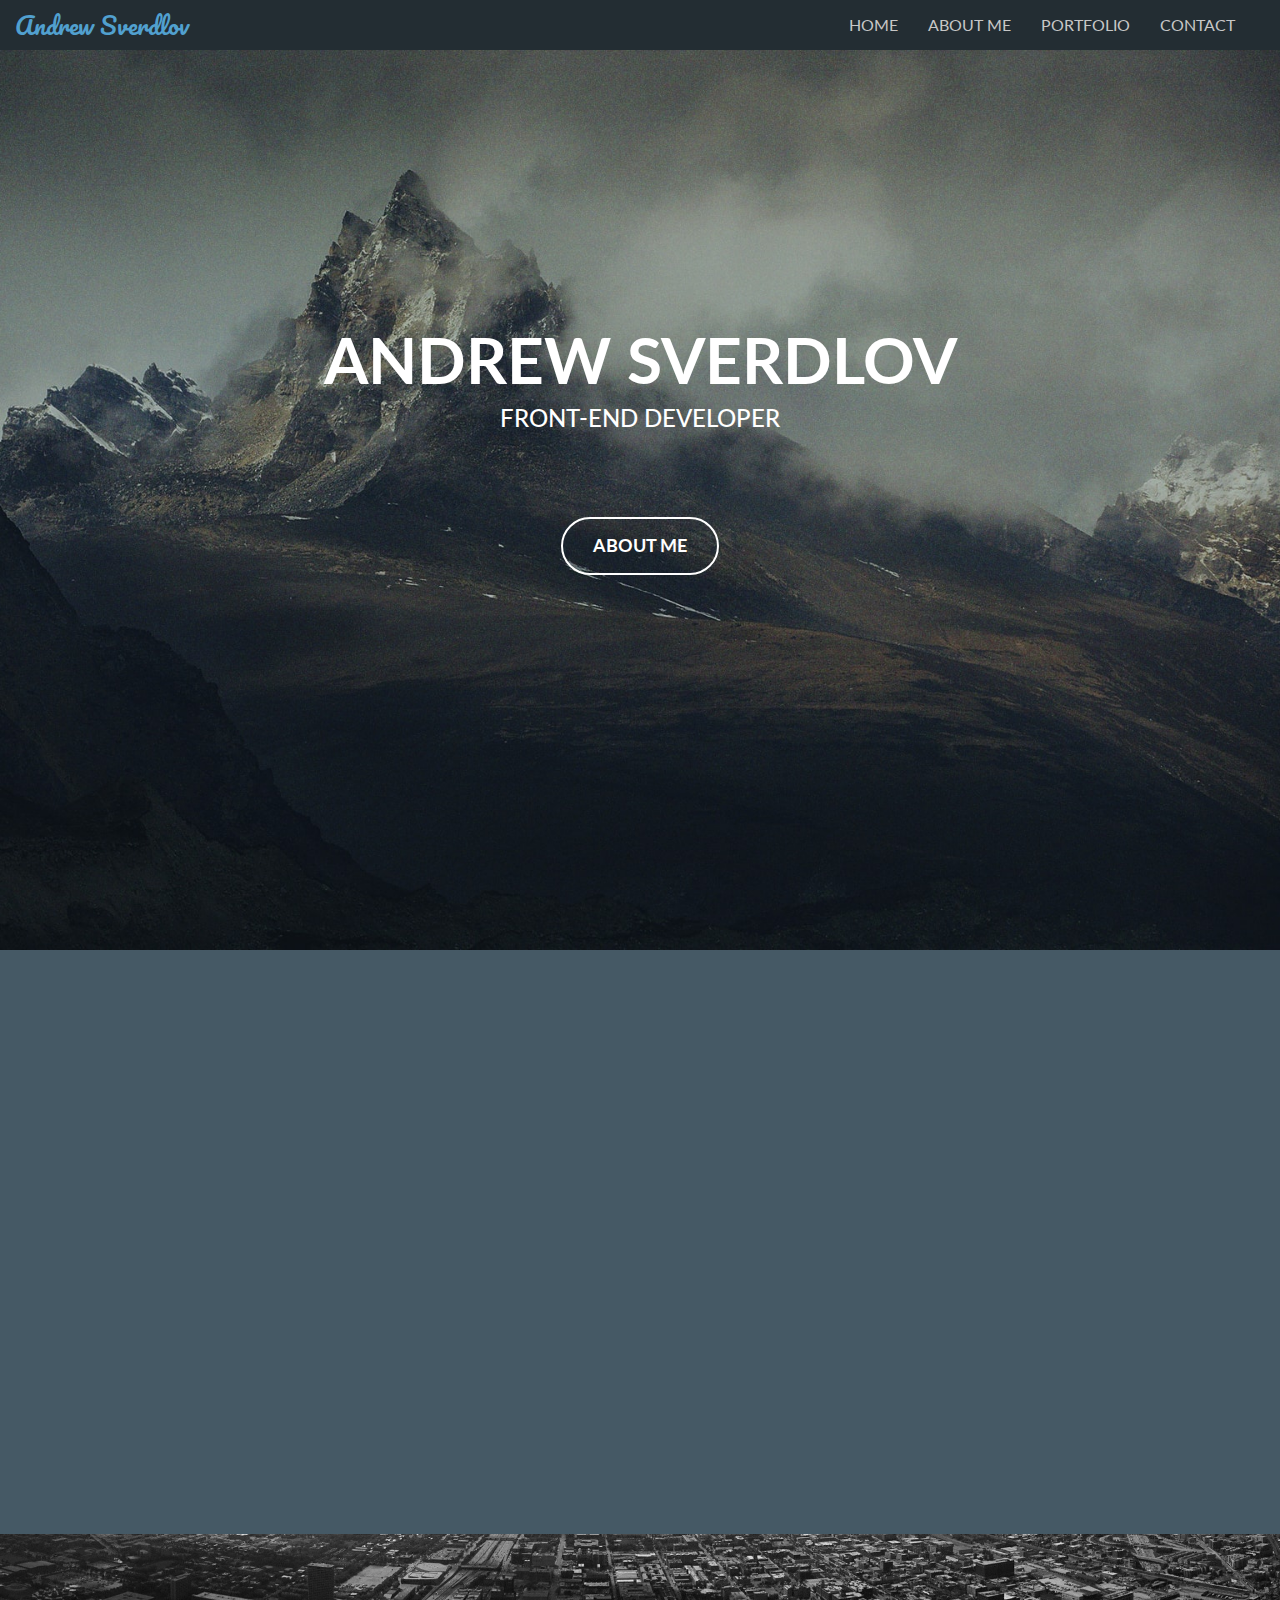
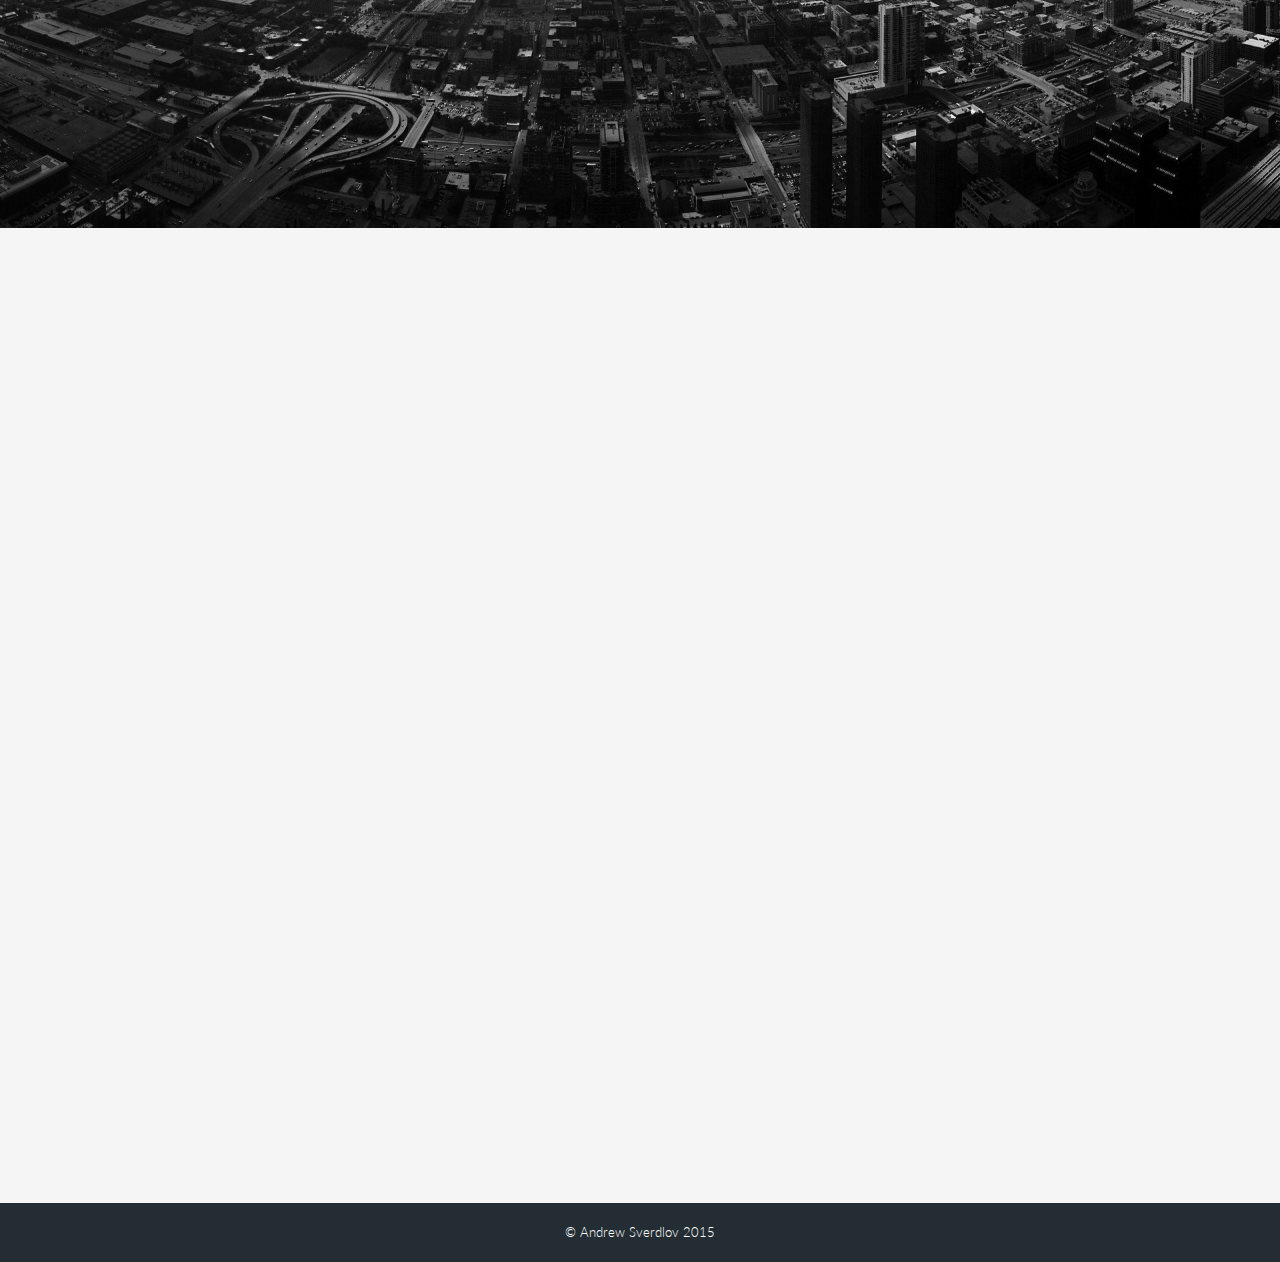
==== index.html @ c20b2b4c "Add new LP dreameshare" ====
<!DOCTYPE html>
<html>
<head>
	<title>Andrew Sverdlov Front-end Developer Portfolio</title>
	<meta charset="utf-8">
	<meta name="viewport" content="width=device-width, initial-scale=1">
	<link rel="stylesheet" type="text/css" href="css/reset.css"/>
	<link rel="stylesheet" type="text/css" href="css/bootstrap.min.css"/>
	<link rel="stylesheet" type="text/css" href="css/animate.css"/>
	<link rel="stylesheet" type="text/css" href="css/main.css"/>
</head>
<body>

<nav class="navbar navbar-default" role="navigation">
  <div class="container-fluid">
    <!-- Brand and toggle get grouped for better mobile display -->
    <div class="navbar-header">
      <button type="button" class="navbar-toggle" data-toggle="collapse" data-target="#bs-example-navbar-collapse-1">
            <span class="sr-only">Toggle navigation</span>
            <span class="icon-bar"></span>
            <span class="icon-bar"></span>
            <span class="icon-bar"></span>
          </button>
      <a class="navbar-brand" href="#">Andrew Sverdlov</a>
    </div>

    <!-- Collect the nav links, forms, and other content for toggling -->
    <div class="collapse navbar-collapse" id="bs-example-navbar-collapse-1">
      <ul class="nav navbar-nav pull-right">
        <li><a href="#">Home</a></li>
        <li id="link-about"><a href="#">About me</a></li>
        <li id="link-portfolio"><a href="#">Portfolio</a></li>
        <li id="link-contact"><a href="#">Contact</a></li>
      </ul>
    </div><!-- /.navbar-collapse -->
  </div><!-- /.container-fluid -->
</nav>

<div class="container-fluid">

	<div class="row">
	<header>
			<div class="paticles">
				<div class="text-center">
					<h2 class="animated fadeInUp">
						Andrew Sverdlov
					</h2>
					<h1 class="animated fadeInUp">
						Front-End Developer
					</h1>
					<div class="animated fadeInUp">
						<a href="#" class="btn float-shadow" id="button-about">About me</a>
					</div>
				</div>
			</div>
	</header>
	</div>
	
	<div class="row about" id="about">
		<h1 class="section-title os-animation" data-os-animation="fadeInUp">About me</h1>
		<div class="about-flex">
			<div class="col-lg-8 col-md-8 col-sm-6 os-animation" data-os-animation="fadeInUp">
				<p>
					Lorem ipsum dolor sit amet, consectetur adipisicing elit. Tempore, nihil nobis sint error cupiditate quisquam excepturi, voluptatem quasi praesentium iusto at facilis mollitia similique ab velit aperiam, libero, quaerat quae.
				</p>
				<p>
					Lorem ipsum dolor sit amet, consectetur adipisicing elit. Commodi soluta et, similique est quia voluptatum dignissimos a ut repellendus, dolorem delectus sint incidunt enim corporis laboriosam rem officiis illum quasi.
				</p>
				<p>
					Lorem ipsum dolor sit amet, consectetur adipisicing elit. Commodi soluta et, similique est quia voluptatum dignissimos a ut repellendus, dolorem delectus sint incidunt enim corporis laboriosam rem officiis illum quasi.
				</p>	
			</div>
			<div class="col-lg-4 col-md-4 col-sm-6 photo os-animation" data-os-animation="fadeInUp">
				<img src="images/me1.png" alt="" class="img-responsive">
			</div>
		</div>
	</div>
	
	<div class="row skills">
		<h1 class="section-title os-animation" data-os-animation="fadeInUp">My skills</h1>
		<div class="col-sm-4 os-animation" data-os-animation="fadeInUp">
			<ul>
				<li>HTML 5</li>
				<li>CSS 3</li>
				<li>JavaScript</li>
			</ul>
		</div>
		<div class="col-sm-4 os-animation" data-os-animation="fadeInUp">
			<ul>
				<li>jQuery</li>
				<li>Ajax</li>
				<li>Twitter Bootstrap</li>
			</ul>
		</div>
		<div class="col-sm-4 os-animation" data-os-animation="fadeInUp">
			<ul>
				<li>Responsive Web Design</li>
				<li>Photoshop</li>
				<li>Git</li>
			</ul>
		</div>
	</div>

	<div class="row portfolio" id="portfolio">
		<h1 class="section-title os-animation" data-os-animation="fadeInUp">Portfolio</h1>
			<div class="col-xs-6 col-sm-6 col-md-3 portfolio-item os-animation" data-os-animation="fadeInUp">
				<a href="sites/emmeline/emmeline.html">
				<img src="images/emmeline.jpg" alt="" class="img-responsive"></a>
			</div>
			<div class="col-xs-6 col-sm-6 col-md-3 portfolio-item os-animation" data-os-animation="fadeInUp">
				<a href="sites/kitchen/kitchen.html">
				<img src="images/kitchen.jpg" alt="" class="img-responsive"></a>
			</div>
			<div class="col-xs-6 col-sm-6 col-md-3 portfolio-item os-animation" data-os-animation="fadeInUp">
				<a href="sites/portfolio/portfolio.html">
				<img src="images/portfolio.jpg" alt="" class="img-responsive"></a>
			</div>
			<div class="col-xs-6 col-sm-6 col-md-3 portfolio-item os-animation" data-os-animation="fadeInUp">
				<a href="sites/bino/bino.html">
				<img src="images/bino.jpg" alt="" class="img-responsive"></a>
			</div>
			<div class="col-xs-6 col-sm-6 col-md-3 portfolio-item os-animation" data-os-animation="fadeInUp">
				<a href="sites/dreameshare/dreameshare.html">
				<img src="images/dreameshare.jpg" alt="" class="img-responsive"></a>
			</div>
	</div>
	<div class="row contact" id="contact">
		<h1 class="section-title os-animation" data-os-animation="fadeInUp">Contact me</h1>
		<div class="col-md-4 col-sm-6 col-md-offset-2 os-animation  text-center" data-os-animation="fadeInUp">
			<p>
			If you are interested in something , do not hesitate to write
			</p>
			<p>
			I will be glad to answer your questions.
			</p>
			<p class="email">sverdlov.andrew@gmail.com</p>
			<p class="phone">+38 063 874 02 44</p>
			<div class="social ">
				<a href="https://www.facebook.com/andrew.sverdlov.12" target="_blank" class="ico"></a>
				<a href="https://vk.com/andrew_sverdlov" target="_blank" class="ico"></a>
				<a href="skype:a.n.d.r.y.2?add" target="_blank" class="ico"></a>
				<a href="https://github.com/sverdlov" target="_blank" class="ico"></a>
			</div>
		</div>
		<div class="col-md-4 col-sm-6 col-xs-10 centering os-animation" data-os-animation="fadeInUp">
			<div class="alert alert-success collapse">
				<strong><span class="glyphicon glyphicon-send"></span><strong> Success! Message sent.</strong>
			</div>
    		<div class="alert alert-danger collapse">
    			<span class="glyphicon glyphicon-alert"></span><strong> Error! Please check the inputs.</strong>
    		</div>
			<form id="contact-form">
				<input type="email" name="_replyto" class="contact-input" placeholder="Your e-mail" required>
				<input type="text" name="name" class="contact-input" placeholder="Your name" required>
				<input type="hidden" name="_subject" value="New submission!" />
				<textarea name="message" class="contact-input" rows="7" placeholder="What are you interested in?" required></textarea>
				<button type="submit" class="btn send pull-right">Send</button>
				
			</form>
		</div>
	</div>
	
	<div class="row foo">
		<p>© Andrew Sverdlov 2015</p>
	</div>
</div>

<script src="https://code.jquery.com/jquery-2.1.4.min.js"></script>
<script type="text/javascript" src="js/jquery-2.1.4.min.js"></script>
<script type="text/javascript" src="js/jquery.waypoints.min.js"></script>
<script type="text/javascript" src="js/bootstrap.min.js"></script>	
<script type="text/javascript" src="js/collapse.js"></script>	
<script type="text/javascript" src="js/main.js"></script>	
</body> 
</html>
---- css/main.css ----
@import url(https://fonts.googleapis.com/css?family=Lato:400,300,700&subset=latin,latin-ext);
@import url(https://fonts.googleapis.com/css?family=Pacifico);
html, body {
	font-family: 'Lato', sans-serif;
	font-size: 16px;
}

p {
	font-weight: 300;
	line-height: 1.5em;
}

.os-animation{
  opacity: 0;
}

.os-animation.animated{
    opacity: 1;
}

.navbar {
	background: #232D33;
	border: none;
	border-radius: 0;
	margin: 0;
}

.navbar-brand {
	font-family: 'Pacifico', cursive;
	font-size: 24px;
	color: #488fb8 !important;
	transition: all .2s;
}

.navbar-brand:hover {
	color: #51a0cf !important;
	transition: all .2s;
}

.navbar-nav {
	margin-left: 30px;
}

.navbar-default .navbar-nav>li>a {
	text-transform: uppercase;
	position: relative;
	color: #c7c7c7;
}

.navbar-default .navbar-nav>li:after {
	content: '';
	display: block;
	width: 0;
	height: 3px;
	bottom: 0px;
	position: absolute;
	background: transparent;
	transition: all 0.2s;
}

.navbar-default .navbar-nav>li:hover:after {
	width: 100%;
	background: #488fb8;
	transition: all 0.2s;
}

.navbar-default .navbar-nav>li>a:hover {
	color: #ebebeb;
}

header {
	height: 100vh;
	line-height: 4em;
	padding: 140px 0 120px;
	background: #323e48 url(../images/h_bg_min.jpg) center center;
	background-size: cover;
}

header h2 {
	font-size: 4em;
	color: #fff;
	text-transform: uppercase;
	margin: 15vh 0 0;
	font-weight: bold;
}
header h1 {
	margin: 10px 0 80px 0;
	color: #fff;
	font-size: 1.5em;
	text-transform: uppercase;
	letter-spacing: 0.3;
}

@media (max-width: 767px) {
	header h2 {
		margin: 0; 
		font-size: 1.875em;
		line-height: 1.875em;
	}
	header h1 {
		font-size: 1.125em;
		margin-bottom: 5em;
	}
}

#button-about {
	border: 2px solid #fff;
	font-size: 18px;
	text-transform: uppercase;
	color: #fff;
	padding: 14px 30px;
	border-radius: 50px;
	font-weight: bold;
}

.about {
	position: relative;
	background: #455965;
}

.about-flex {
	display: flex;
	flex-wrap: wrap;
}

.about h1 {
	margin-top: 40px;
	color: #fff;
}

.about p {
	padding-top: 50px;
	color: #fff;
}

.photo {
	padding: 0;
	display: flex;
	justify-content: flex-end;
	align-items: flex-end;
}

.skills {
	background: url('../images/2.jpg') 50% 100%;
	background-size: cover;
	padding: 0 60px 50px 60px;
}

.skills .section-title {
	color: #fff;
	padding-bottom: 50px;
}


.skills li {
	color: #fff;
	line-height: 2;
	font-weight: 300;
	font-size: 1.2em;
	list-style-image: url('../images/marker.png');
}

.section-title {
	text-align: center;
	text-transform: uppercase;
	font-weight: 700;
  	background-position: center bottom;
}

.portfolio {
	background: #F5F5F5;
}

.portfolio h1 {
	padding: 20px 0;
	margin: 0;
}

.portfolio-item {
	padding: 0;
}

.portfolio-item img {
	-webkit-filter: grayscale(100%);
  	filter: grayscale(100%);
  	transition: all 0.5s;
}

.portfolio-item img:hover {
	-webkit-filter: none;
  	filter: none;
  	transition: all 0.5s;
}

.contact {
	padding: 30px 0;
	background: #F5F5F5;
}

.contact p {
	text-align: center;
}

.contact h1 {
	padding: 40px 0;
	margin: 0;
}

.phone {
	font-weight: 700;
	font-size: 1.3em;
}

.ico {
	width: 60px;
	height: 60px;
	margin: 20px 5px;
	display: inline-block;
	background: url("../images/sprite.png");
}

.ico:nth-child(2) {
	background-position: -120px 0px;
}

.ico:nth-child(3) {
	background-position: -60px 0px;
}

.ico:nth-child(4) {
	background-position: -180px 0px;
}

.contact-input {
	font-weight: 400;
	display: block;
	margin-bottom: 15px;
	padding-left: 10px;
	width: 100%;
	border-radius: 2px;
	outline: none;
	border: 1px solid #C2C6B3;
	resize: none;
}

input.contact-input {
	height: 35px;
}

.foo {
	background: #232D33;
	padding: 10px;
	padding-top: 20px;
}

.foo p {
	color: #fff;
	text-align: center;
	font-size: 0.8em;
}

.send {
	color: #ebebeb;
	width: 100px;
	background: #232D33;
	transition: all .2s;
}

.send:focus {
	color: #ebebeb;
	outline: none;
}

.send:hover {
	color: #c7c7c7; 
	transition: all .2s;
}

.centering {
	/*float:none;*/
  	margin:0 auto;
}

/*@media (min-width:767px) {
.centering {
	float:none;
  	margin:0 auto;
}
}*/

@media (min-width:320px) and (max-width:768px) {
.centering {
	float:none;
  	margin:0 auto;
}
}

@media (max-width: 640px) {
	.portfolio-item {
		width: 100%;
	}
}
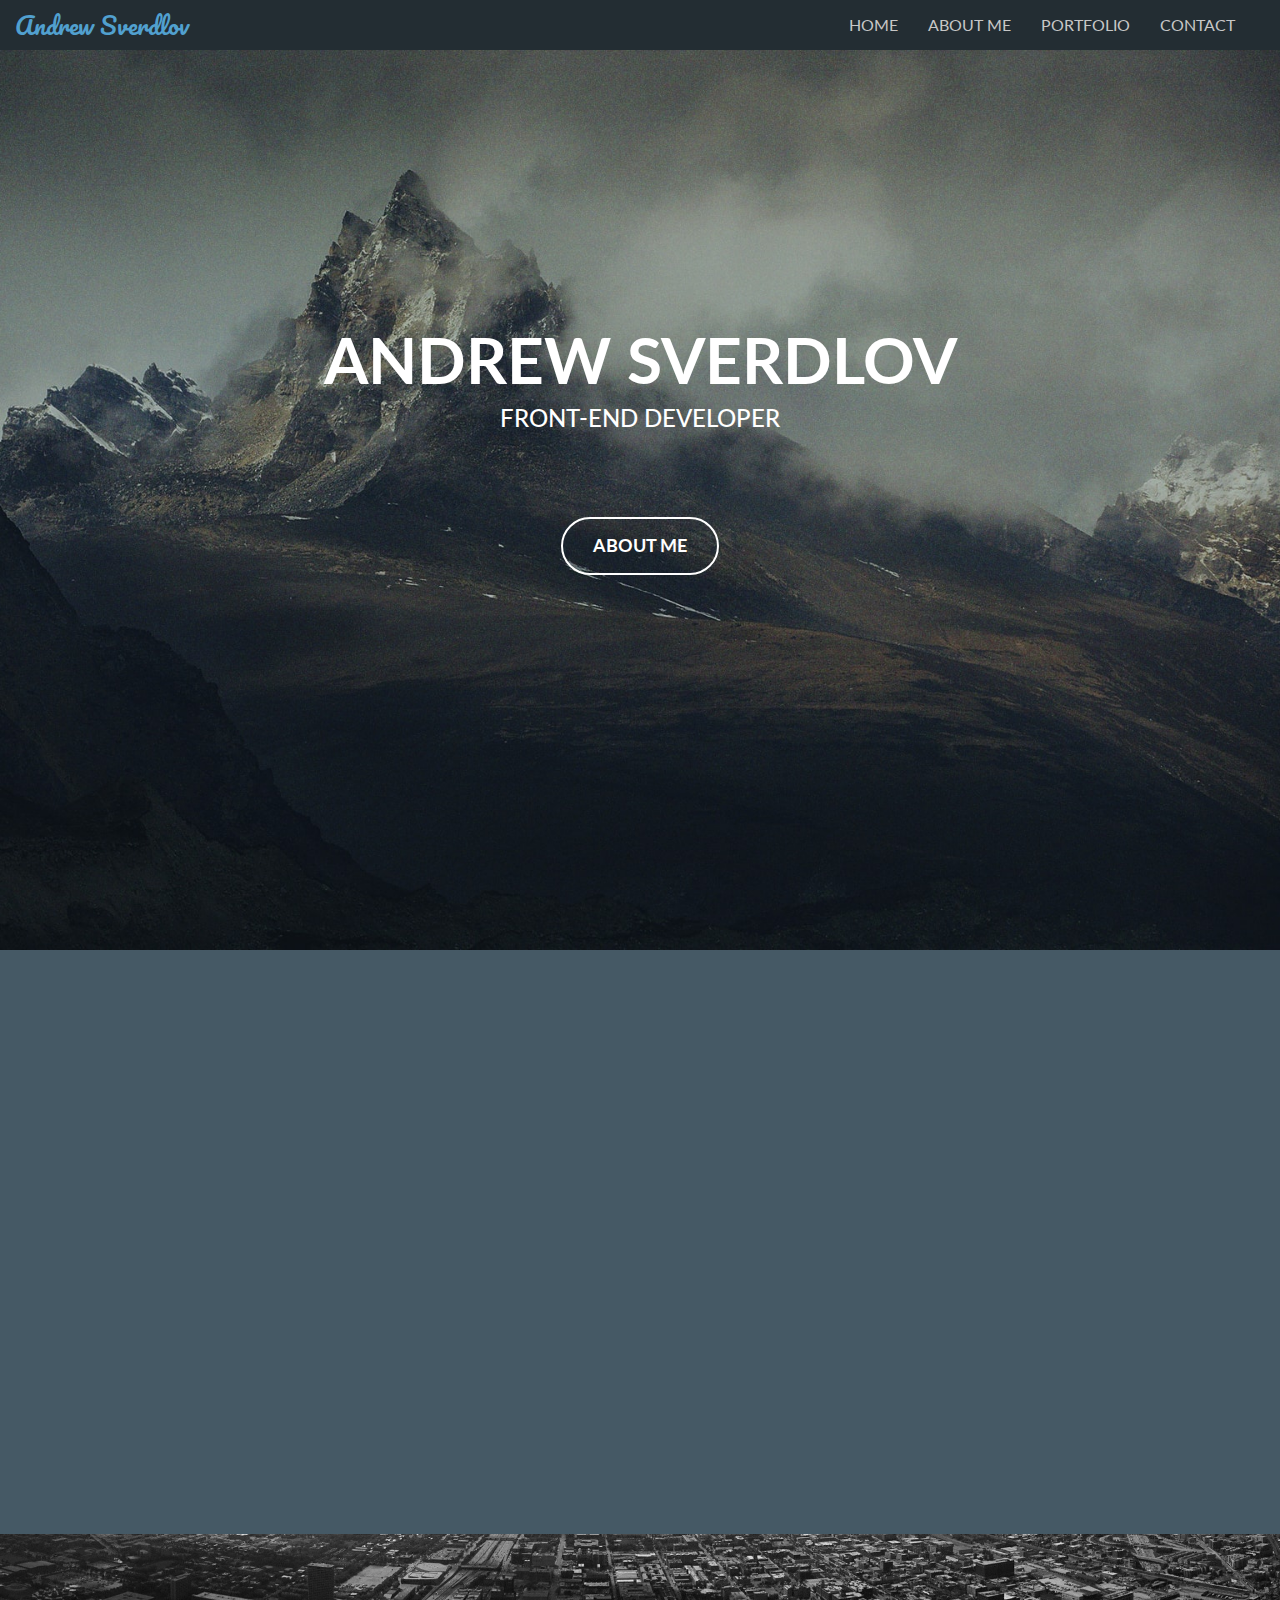
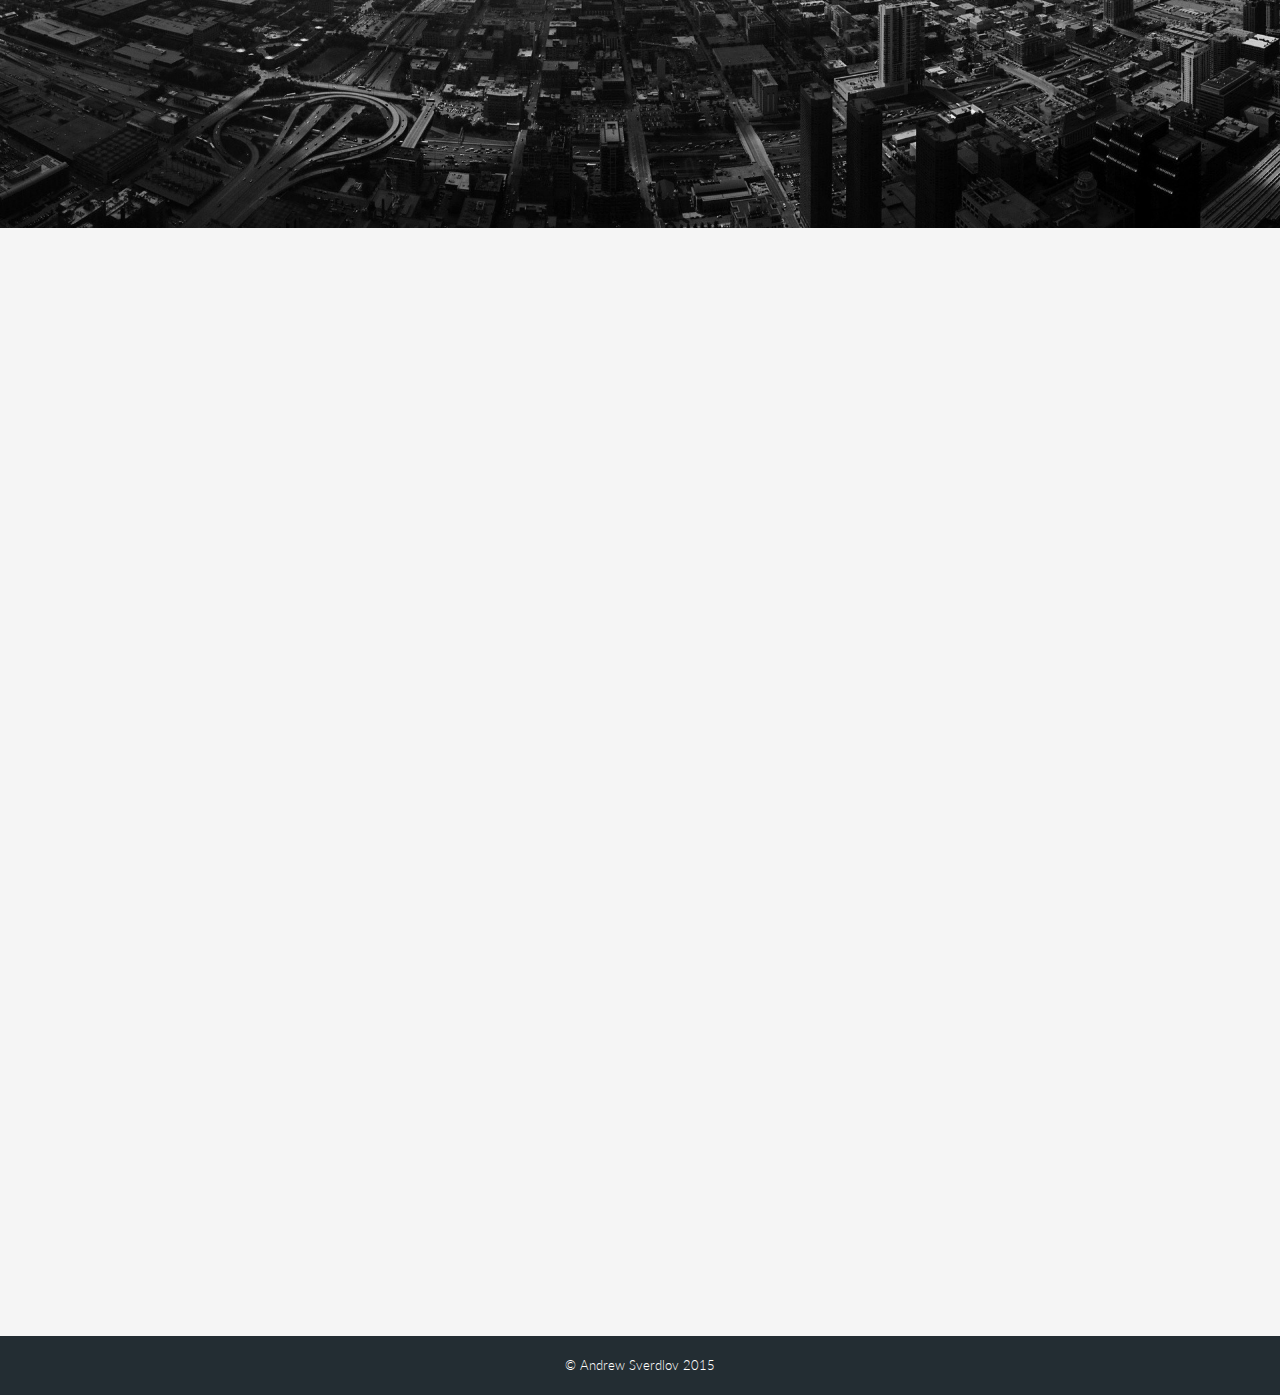
==== commit dff7f130: "Change grid" ====
--- a/index.html
+++ b/index.html
@@ -103,25 +103,29 @@
 
 	<div class="row portfolio" id="portfolio">
 		<h1 class="section-title os-animation" data-os-animation="fadeInUp">Portfolio</h1>
-			<div class="col-xs-6 col-sm-6 col-md-3 portfolio-item os-animation" data-os-animation="fadeInUp">
+			<div class="col-xs-6 col-sm-6 col-md-4 portfolio-item os-animation" data-os-animation="fadeInUp">
 				<a href="sites/emmeline/emmeline.html">
 				<img src="images/emmeline.jpg" alt="" class="img-responsive"></a>
 			</div>
-			<div class="col-xs-6 col-sm-6 col-md-3 portfolio-item os-animation" data-os-animation="fadeInUp">
+			<div class="col-xs-6 col-sm-4 col-md-4 portfolio-item os-animation" data-os-animation="fadeInUp">
 				<a href="sites/kitchen/kitchen.html">
 				<img src="images/kitchen.jpg" alt="" class="img-responsive"></a>
 			</div>
-			<div class="col-xs-6 col-sm-6 col-md-3 portfolio-item os-animation" data-os-animation="fadeInUp">
+			<div class="col-xs-6 col-sm-4 col-md-4 portfolio-item os-animation" data-os-animation="fadeInUp">
 				<a href="sites/portfolio/portfolio.html">
 				<img src="images/portfolio.jpg" alt="" class="img-responsive"></a>
 			</div>
-			<div class="col-xs-6 col-sm-6 col-md-3 portfolio-item os-animation" data-os-animation="fadeInUp">
+			<div class="col-xs-6 col-sm-4 col-md-4 portfolio-item os-animation" data-os-animation="fadeInUp">
 				<a href="sites/bino/bino.html">
 				<img src="images/bino.jpg" alt="" class="img-responsive"></a>
 			</div>
-			<div class="col-xs-6 col-sm-6 col-md-3 portfolio-item os-animation" data-os-animation="fadeInUp">
+			<div class="col-xs-6 col-sm-4 col-md-4 portfolio-item os-animation" data-os-animation="fadeInUp">
 				<a href="sites/dreameshare/dreameshare.html">
 				<img src="images/dreameshare.jpg" alt="" class="img-responsive"></a>
+			</div>
+			<div class="col-xs-6 col-sm-4 col-md-4 portfolio-item os-animation" data-os-animation="fadeInUp">
+				<a href="http://seoteam.guru/horoshop/">
+				<img src="images/seo_horoshop.jpg" alt="" class="img-responsive"></a>
 			</div>
 	</div>
 	<div class="row contact" id="contact">
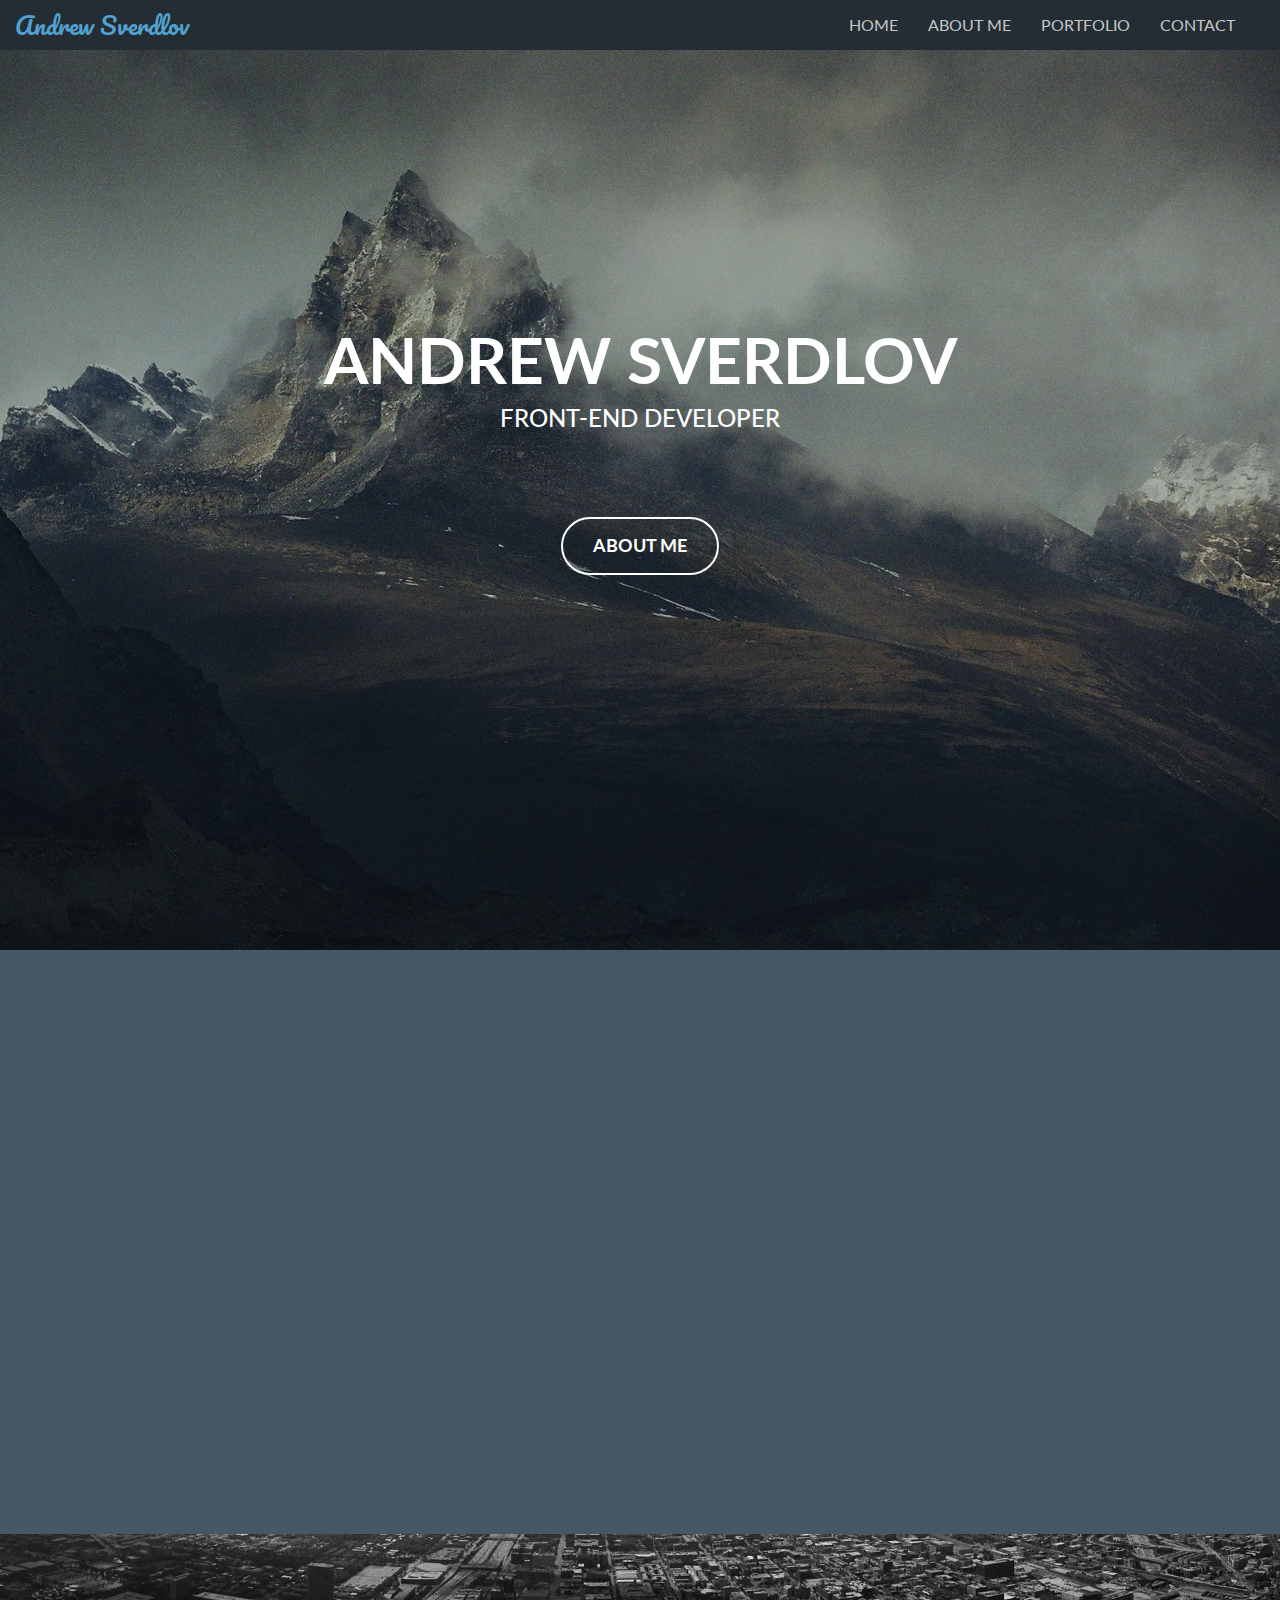
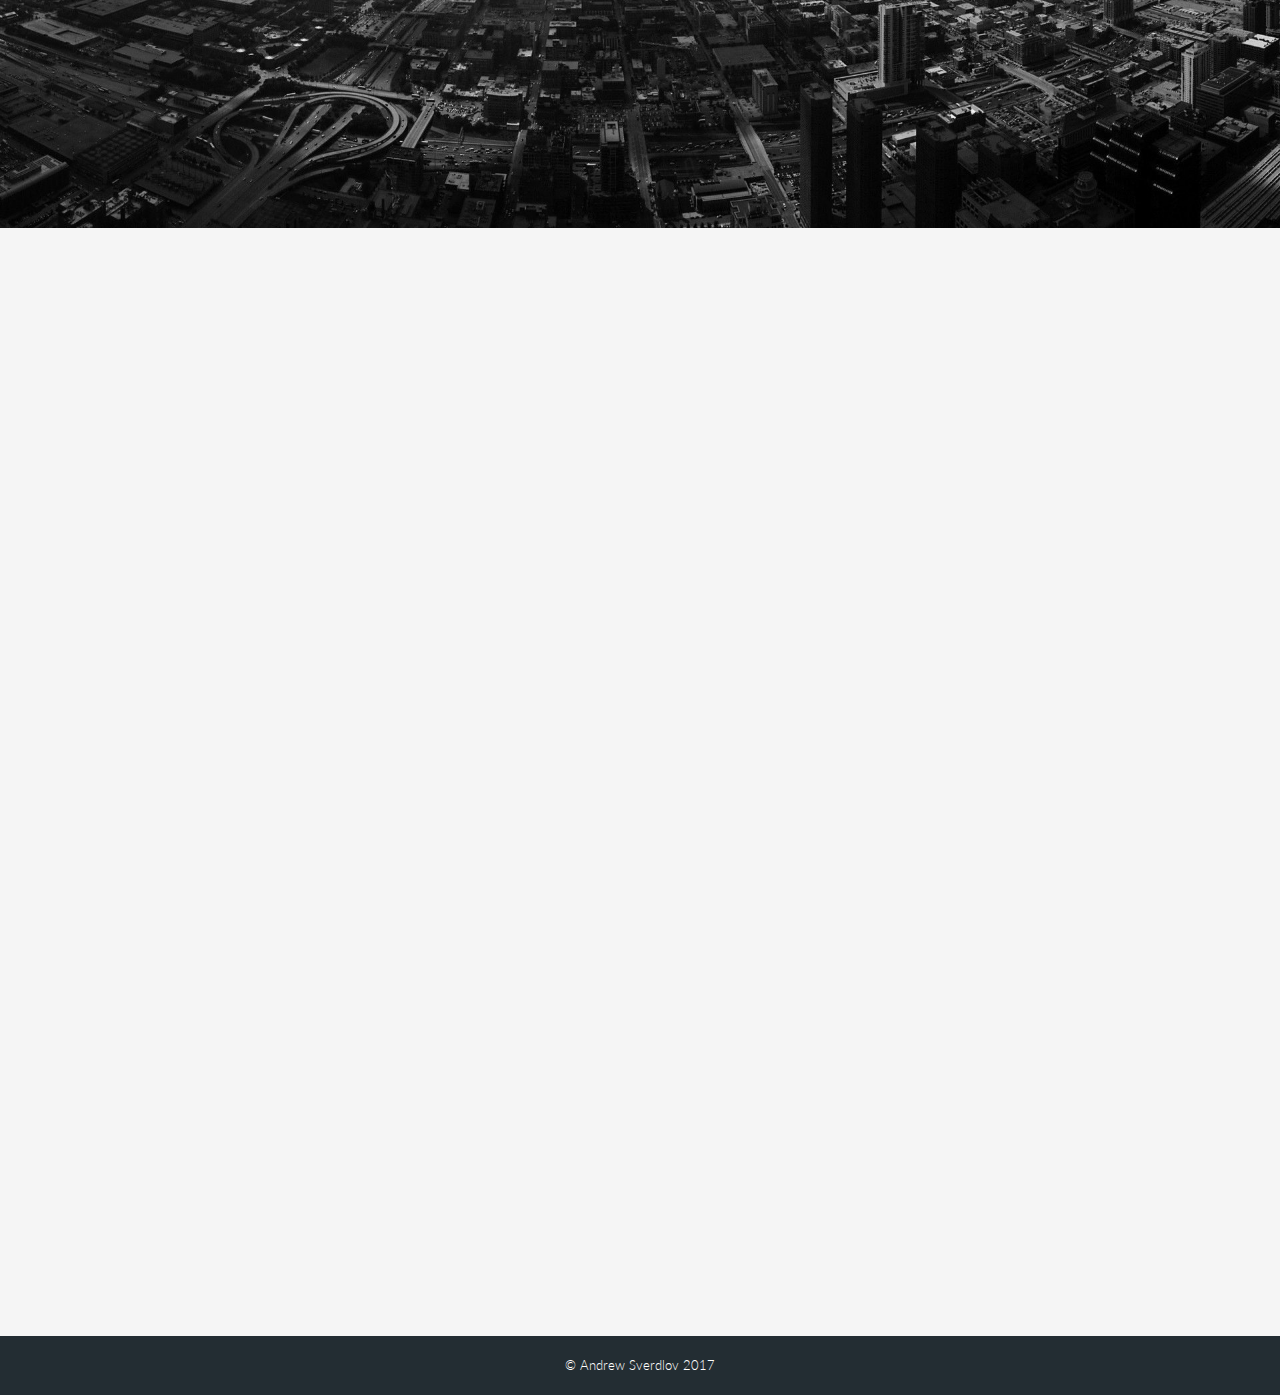
==== commit 28df75cd: "Compess files" ====
--- a/index.html
+++ b/index.html
@@ -103,7 +103,7 @@
 
 	<div class="row portfolio" id="portfolio">
 		<h1 class="section-title os-animation" data-os-animation="fadeInUp">Portfolio</h1>
-			<div class="col-xs-6 col-sm-6 col-md-4 portfolio-item os-animation" data-os-animation="fadeInUp">
+			<div class="col-xs-6 col-sm-4 col-md-4 portfolio-item os-animation" data-os-animation="fadeInUp">
 				<a href="sites/emmeline/emmeline.html">
 				<img src="images/emmeline.jpg" alt="" class="img-responsive"></a>
 			</div>
@@ -165,7 +165,7 @@
 	</div>
 	
 	<div class="row foo">
-		<p>© Andrew Sverdlov 2015</p>
+		<p>© Andrew Sverdlov 2017</p>
 	</div>
 </div>
 
@@ -173,7 +173,36 @@
 <script type="text/javascript" src="js/jquery-2.1.4.min.js"></script>
 <script type="text/javascript" src="js/jquery.waypoints.min.js"></script>
 <script type="text/javascript" src="js/bootstrap.min.js"></script>	
-<script type="text/javascript" src="js/collapse.js"></script>	
-<script type="text/javascript" src="js/main.js"></script>	
+<script type="text/javascript" src="js/collapse.min.js"></script>	
+<script type="text/javascript" src="js/main.min.js"></script>
+<!-- Yandex.Metrika counter -->
+<script type="text/javascript">
+    (function (d, w, c) {
+        (w[c] = w[c] || []).push(function() {
+            try {
+                w.yaCounter41920464 = new Ya.Metrika({
+                    id:41920464,
+                    clickmap:true,
+                    trackLinks:true,
+                    accurateTrackBounce:true,
+                    webvisor:true
+                });
+            } catch(e) { }
+        });
+
+        var n = d.getElementsByTagName("script")[0],
+            s = d.createElement("script"),
+            f = function () { n.parentNode.insertBefore(s, n); };
+        s.type = "text/javascript";
+        s.async = true;
+        s.src = "https://mc.yandex.ru/metrika/watch.js";
+
+        if (w.opera == "[object Opera]") {
+            d.addEventListener("DOMContentLoaded", f, false);
+        } else { f(); }
+    })(document, window, "yandex_metrika_callbacks");
+</script>
+<noscript><div><img src="https://mc.yandex.ru/watch/41920464" style="position:absolute; left:-9999px;" alt="" /></div></noscript>
+<!-- /Yandex.Metrika counter -->	
 </body> 
 </html>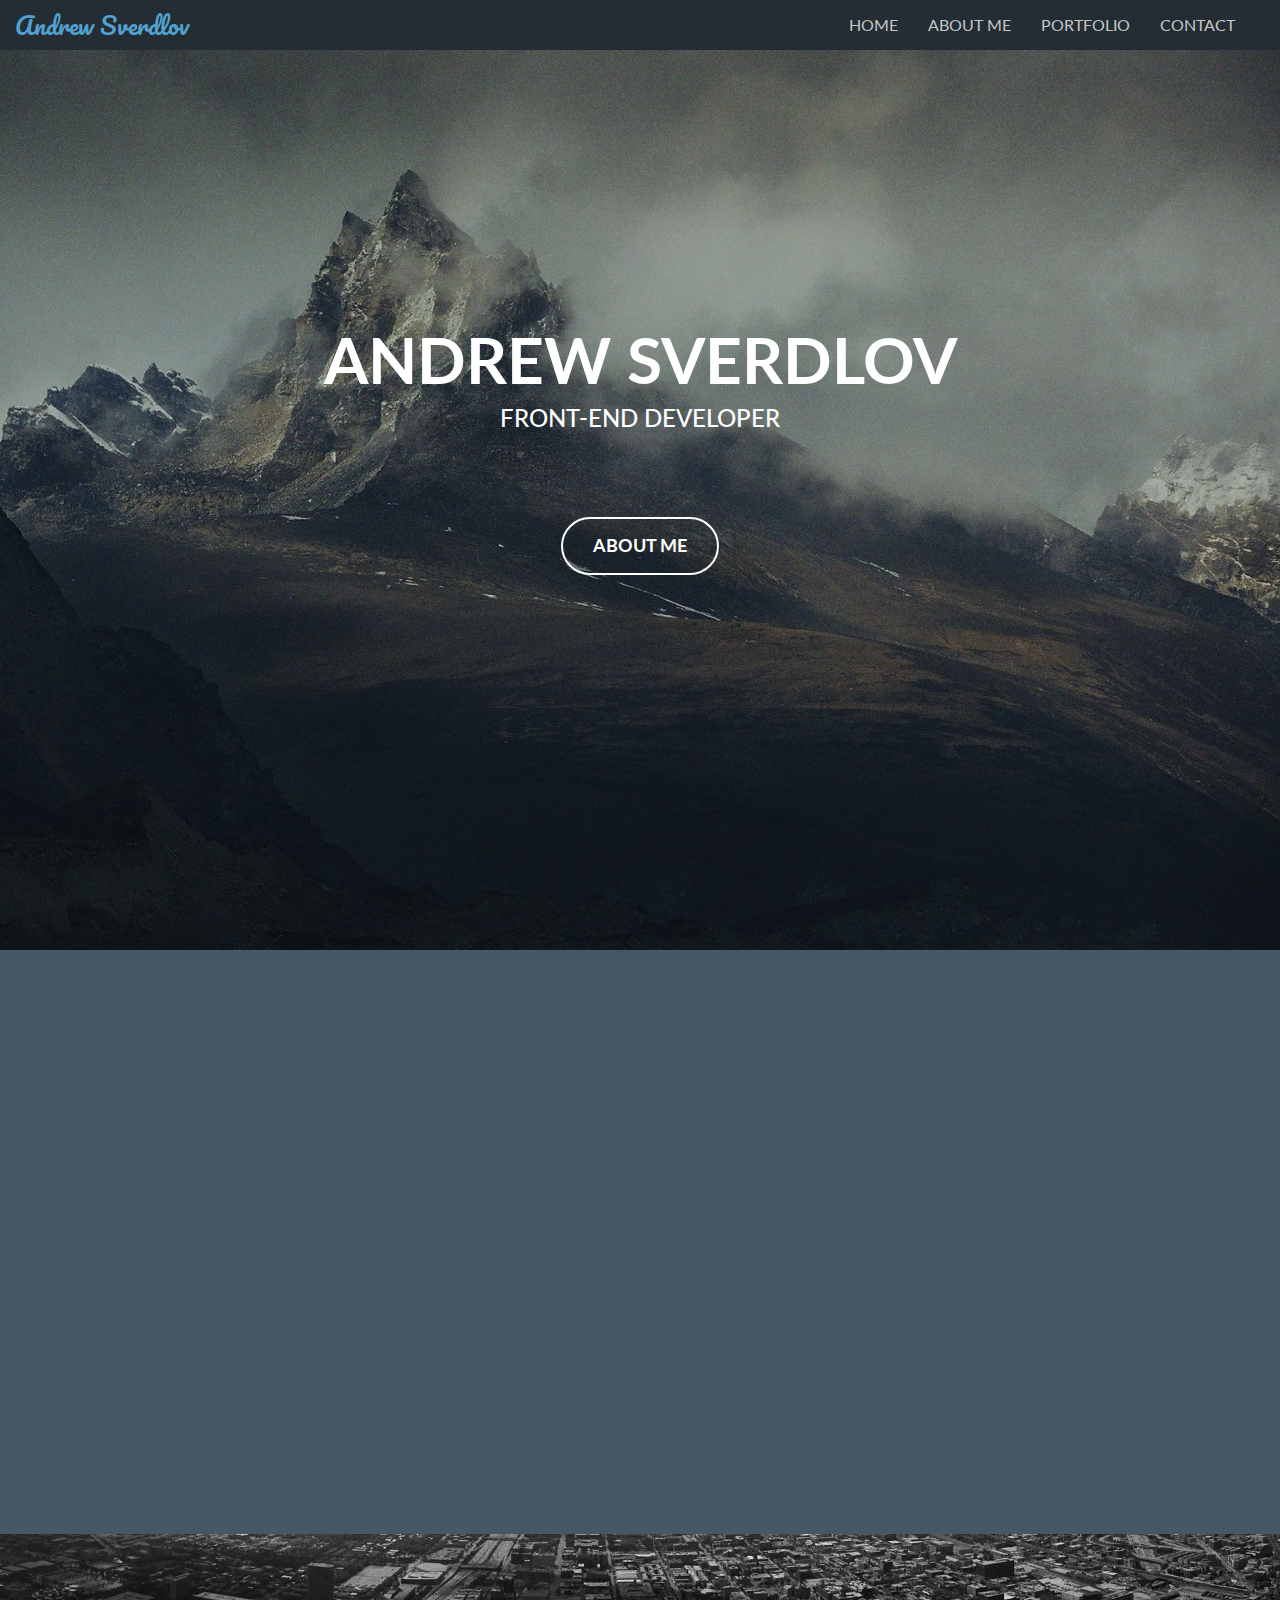
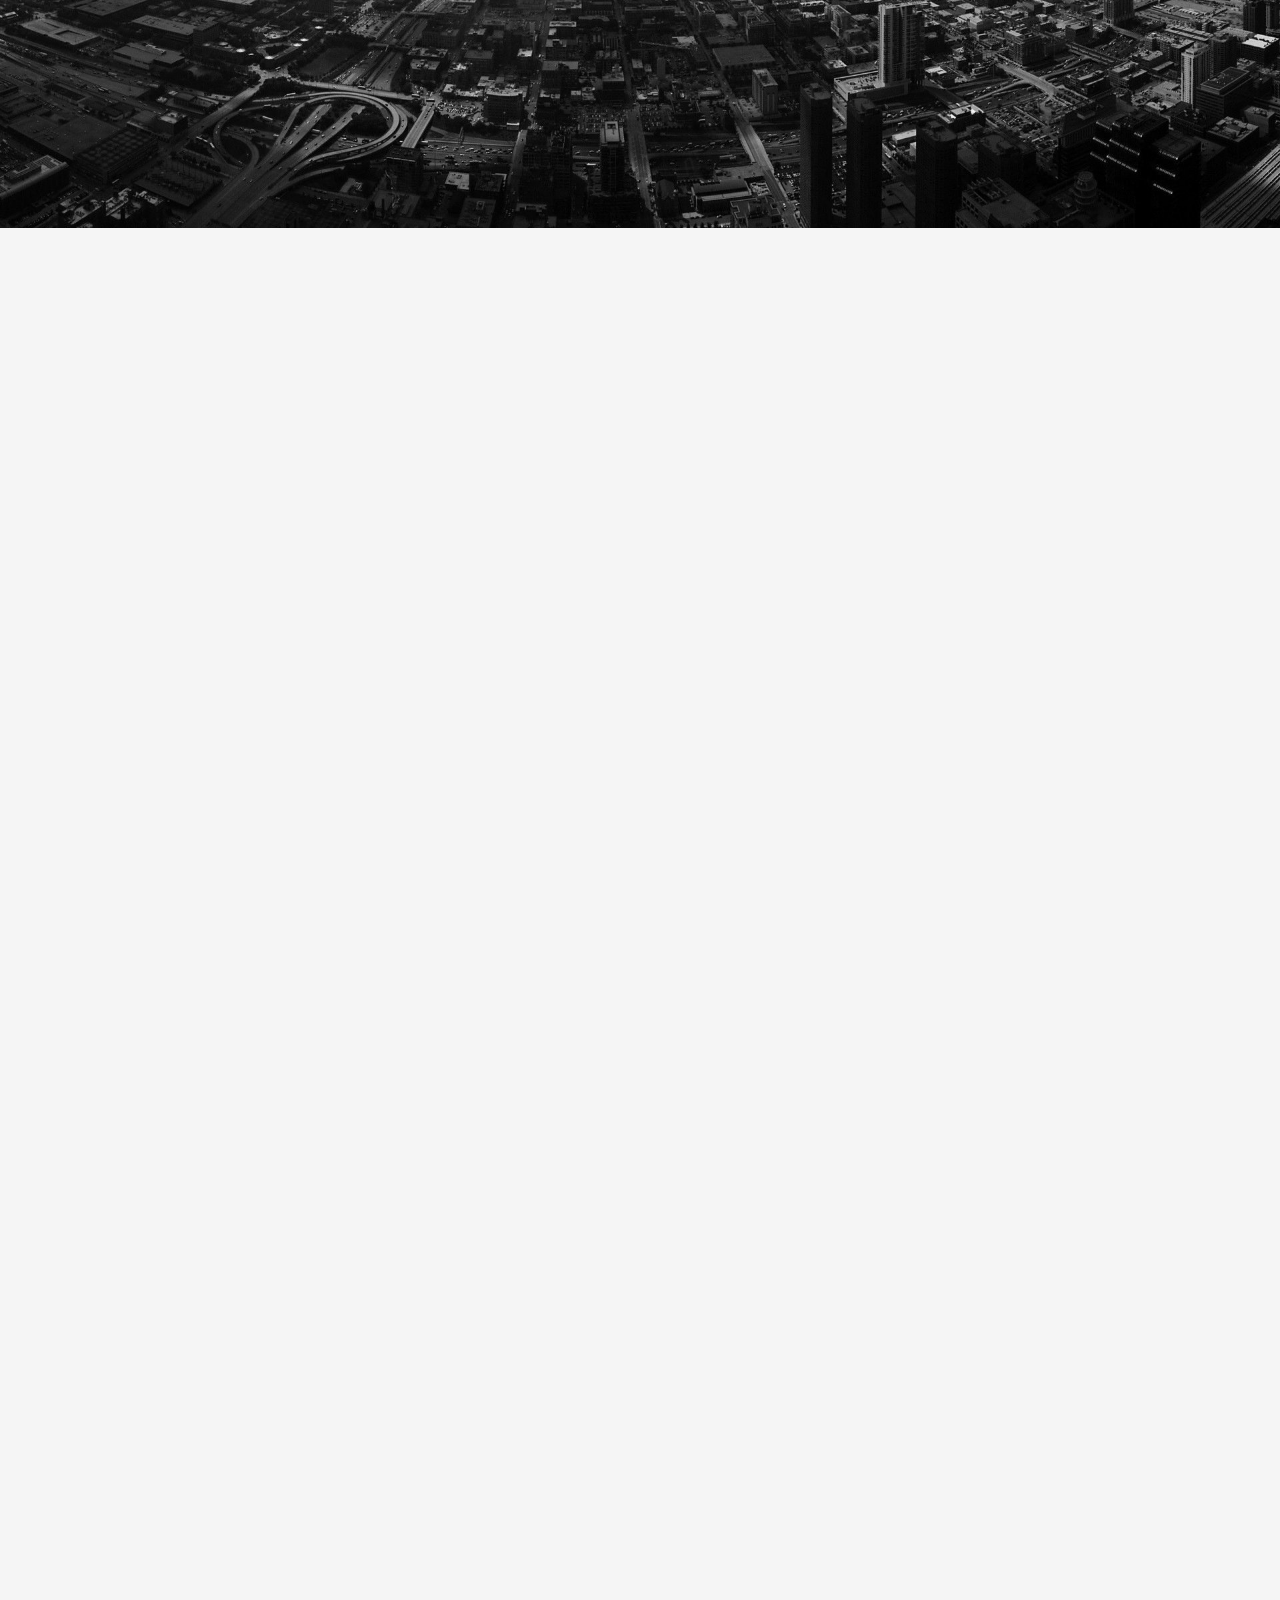
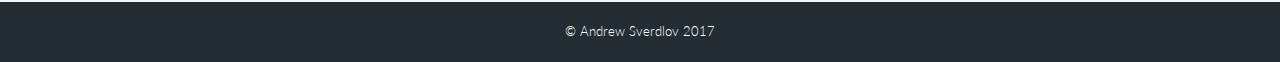
==== commit a09965ed: "add kb" ====
--- a/index.html
+++ b/index.html
@@ -127,6 +127,10 @@
 				<a href="http://seoteam.guru/horoshop/">
 				<img src="images/seo_horoshop.jpg" alt="" class="img-responsive"></a>
 			</div>
+            <div class="col-xs-6 col-sm-4 col-md-4 portfolio-item os-animation" data-os-animation="fadeInUp">
+                <a href="kb.html">
+                <img src="images/seo_horoshop.jpg" alt="" class="img-responsive"></a>
+            </div>
 	</div>
 	<div class="row contact" id="contact">
 		<h1 class="section-title os-animation" data-os-animation="fadeInUp">Contact me</h1>
@@ -148,7 +152,7 @@
 		</div>
 		<div class="col-md-4 col-sm-6 col-xs-10 centering os-animation" data-os-animation="fadeInUp">
 			<div class="alert alert-success collapse">
-				<strong><span class="glyphicon glyphicon-send"></span><strong> Success! Message sent.</strong>
+                <strong><span class="glyphicon glyphicon-send"></span><strong> Success! Message sent.</strong></strong>
 			</div>
     		<div class="alert alert-danger collapse">
     			<span class="glyphicon glyphicon-alert"></span><strong> Error! Please check the inputs.</strong>
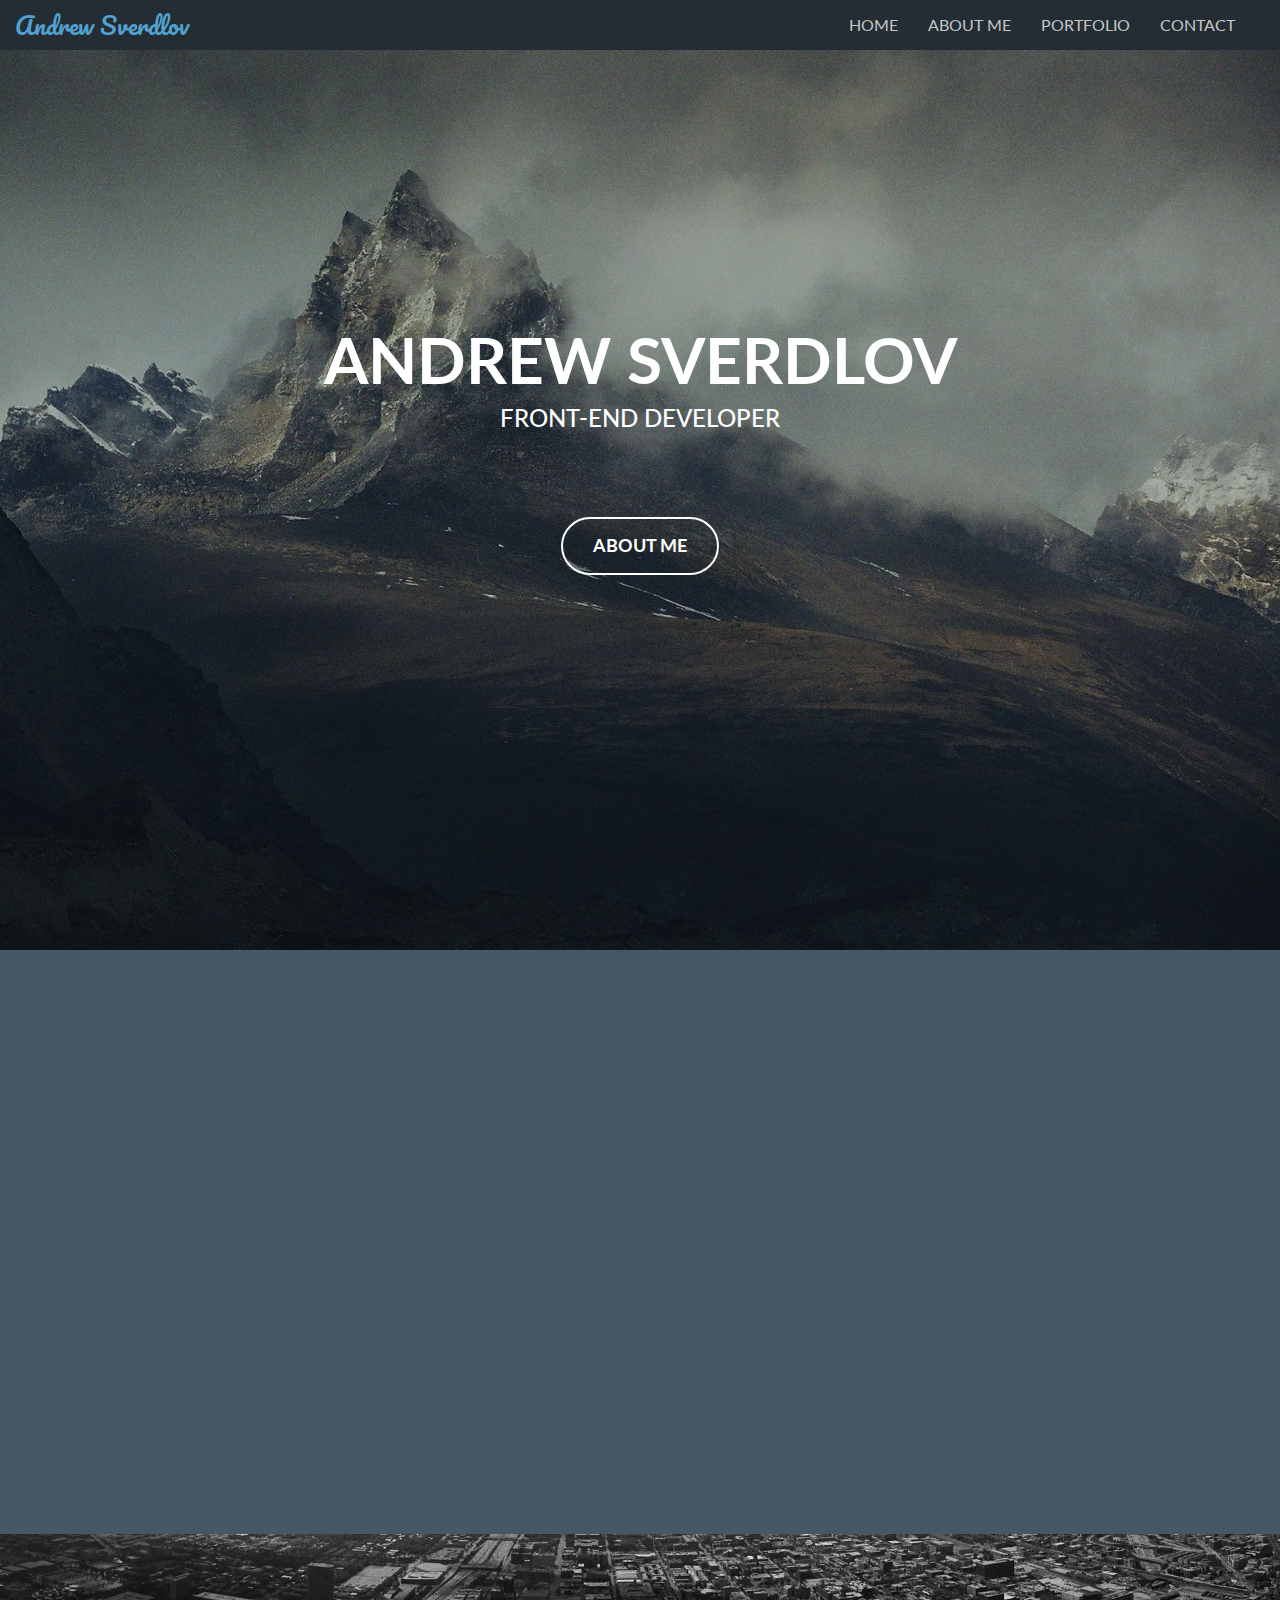
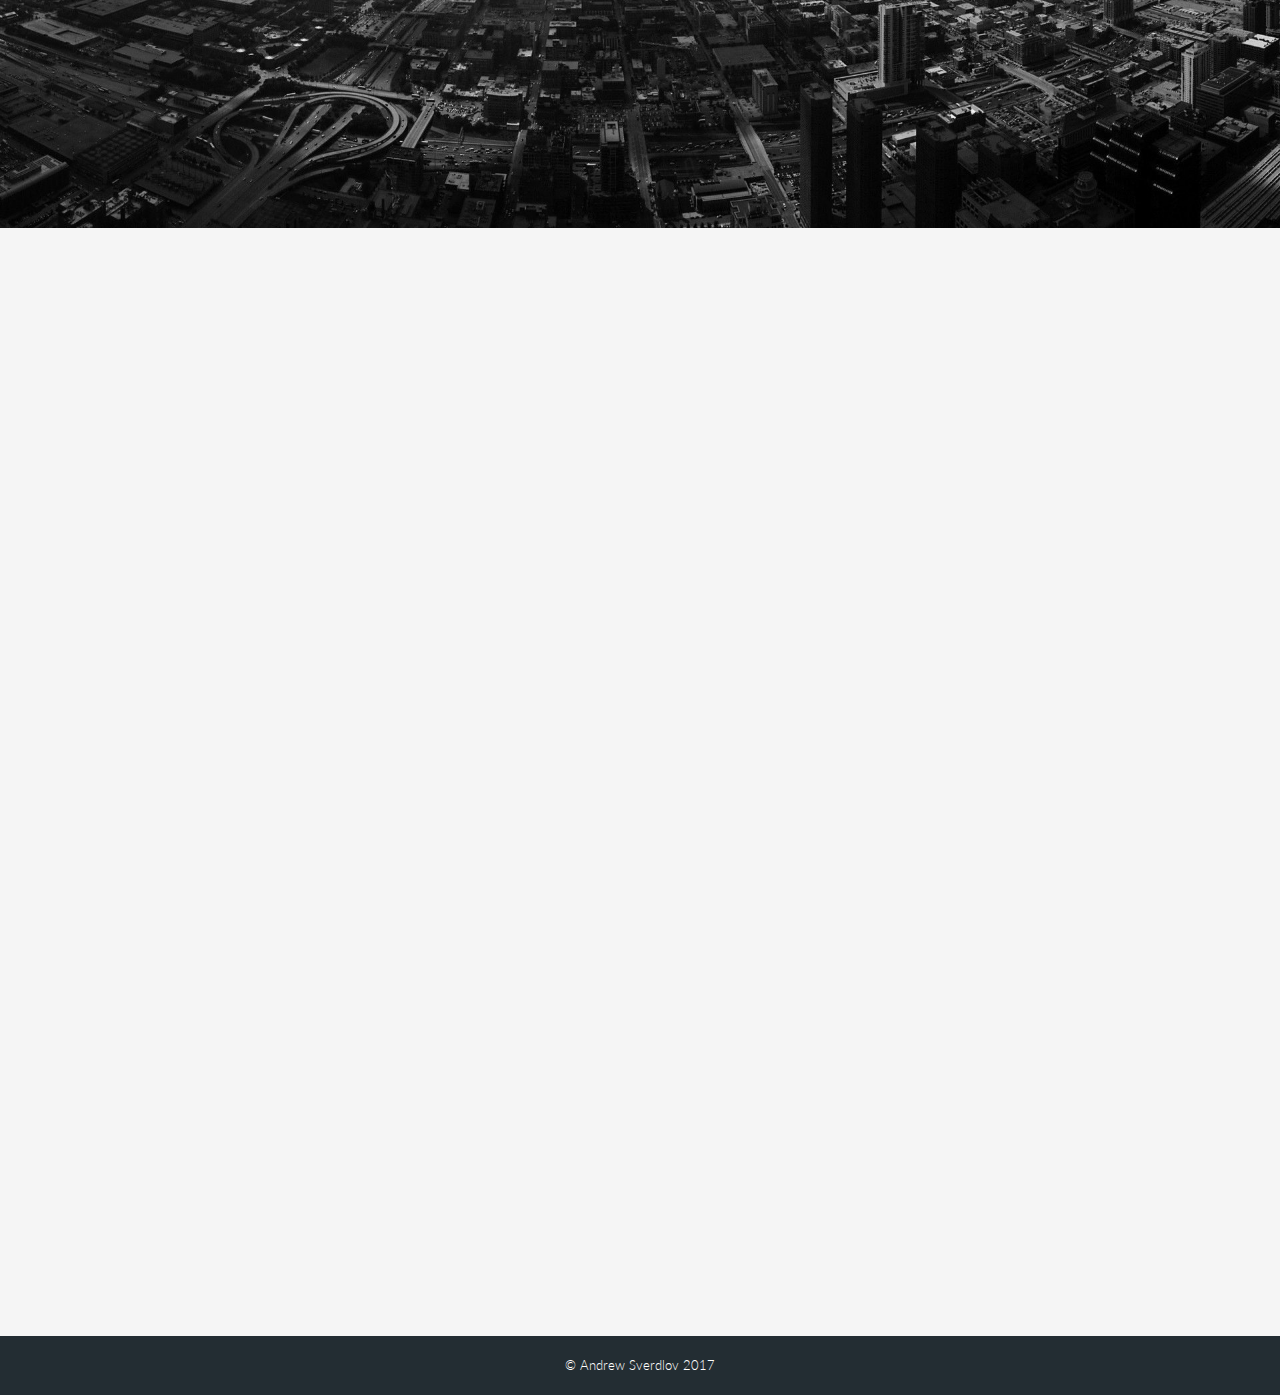
==== commit b7e98165: "remove seo horoshop" ====
--- a/index.html
+++ b/index.html
@@ -123,10 +123,10 @@
 				<a href="sites/dreameshare/dreameshare.html">
 				<img src="images/dreameshare.jpg" alt="" class="img-responsive"></a>
 			</div>
-			<div class="col-xs-6 col-sm-4 col-md-4 portfolio-item os-animation" data-os-animation="fadeInUp">
-				<a href="http://seoteam.guru/horoshop/">
-				<img src="images/seo_horoshop.jpg" alt="" class="img-responsive"></a>
-			</div>
+			<!--<div class="col-xs-6 col-sm-4 col-md-4 portfolio-item os-animation" data-os-animation="fadeInUp">-->
+				<!--<a href="http://seoteam.guru/horoshop/">-->
+				<!--<img src="images/seo_horoshop.jpg" alt="" class="img-responsive"></a>-->
+			<!--</div>-->
             <div class="col-xs-6 col-sm-4 col-md-4 portfolio-item os-animation" data-os-animation="fadeInUp">
                 <a href="kb.html">
                 <img src="images/seo_horoshop.jpg" alt="" class="img-responsive"></a>
